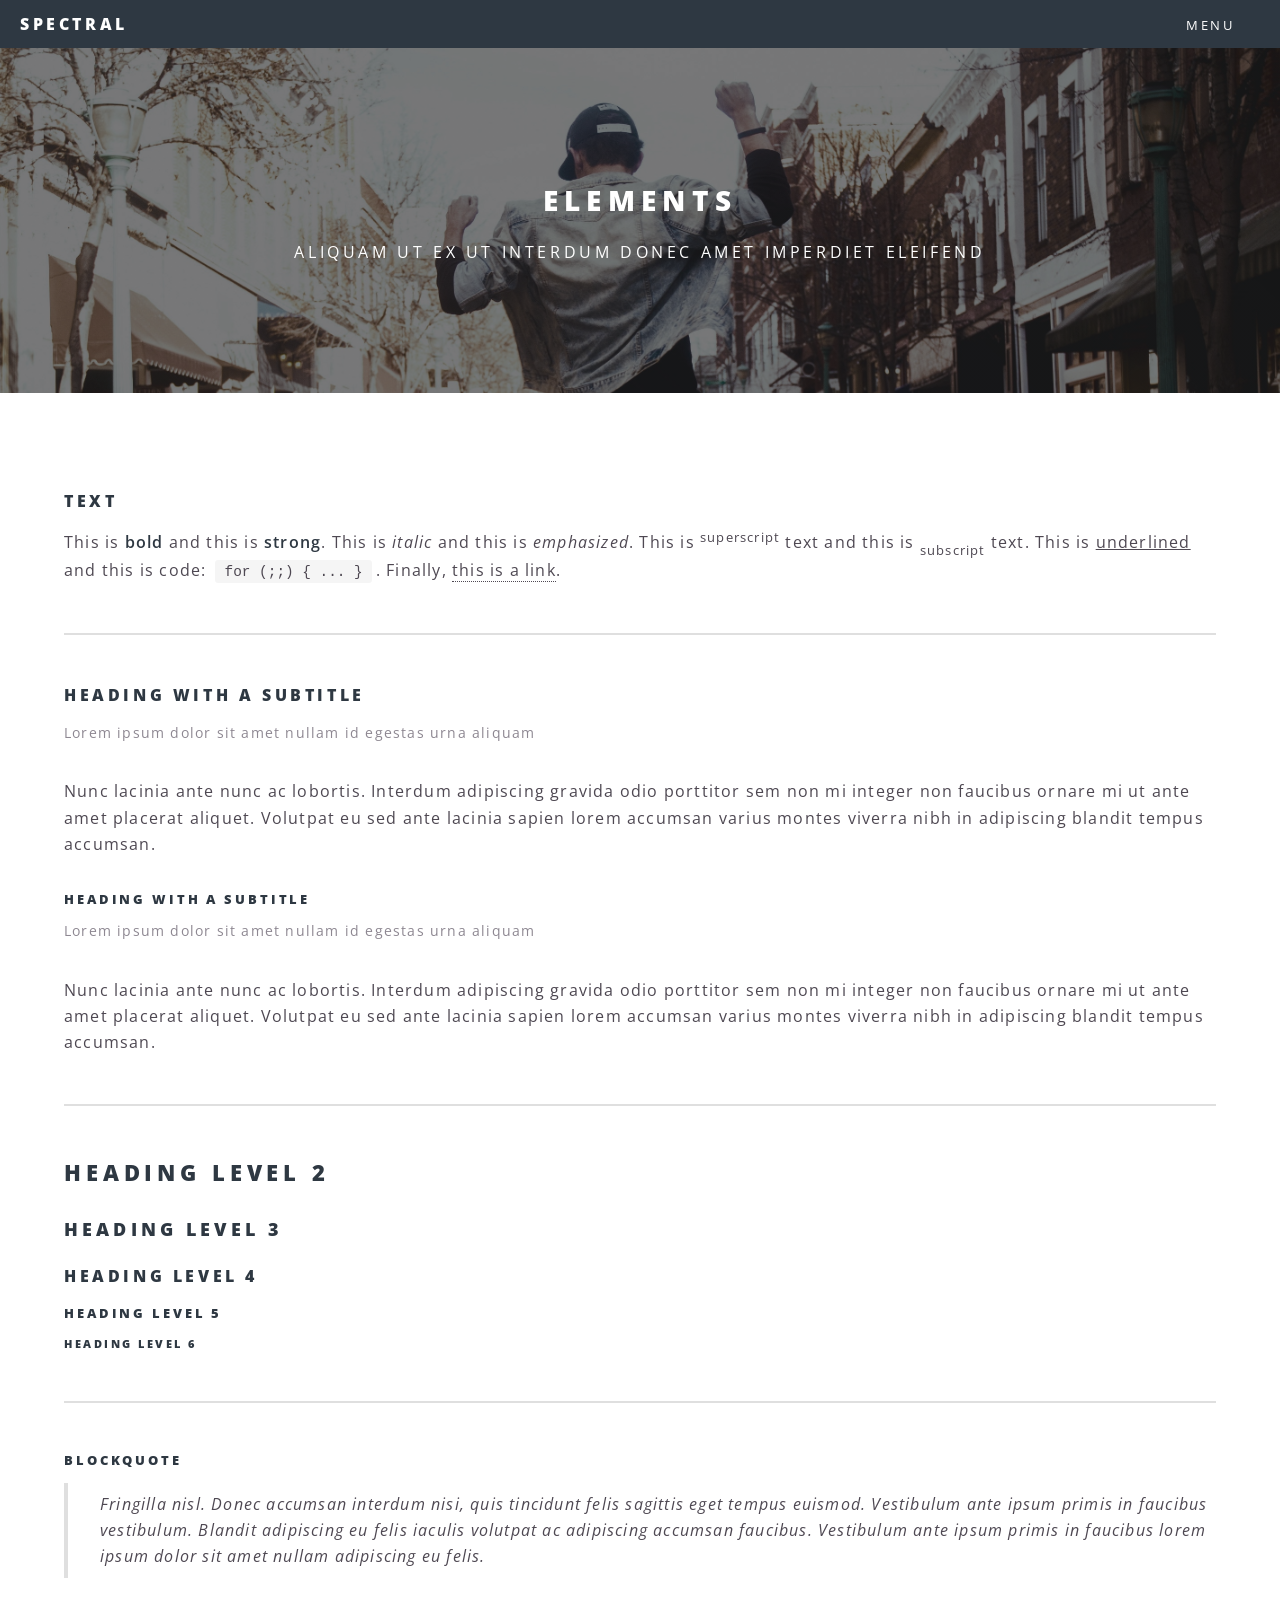
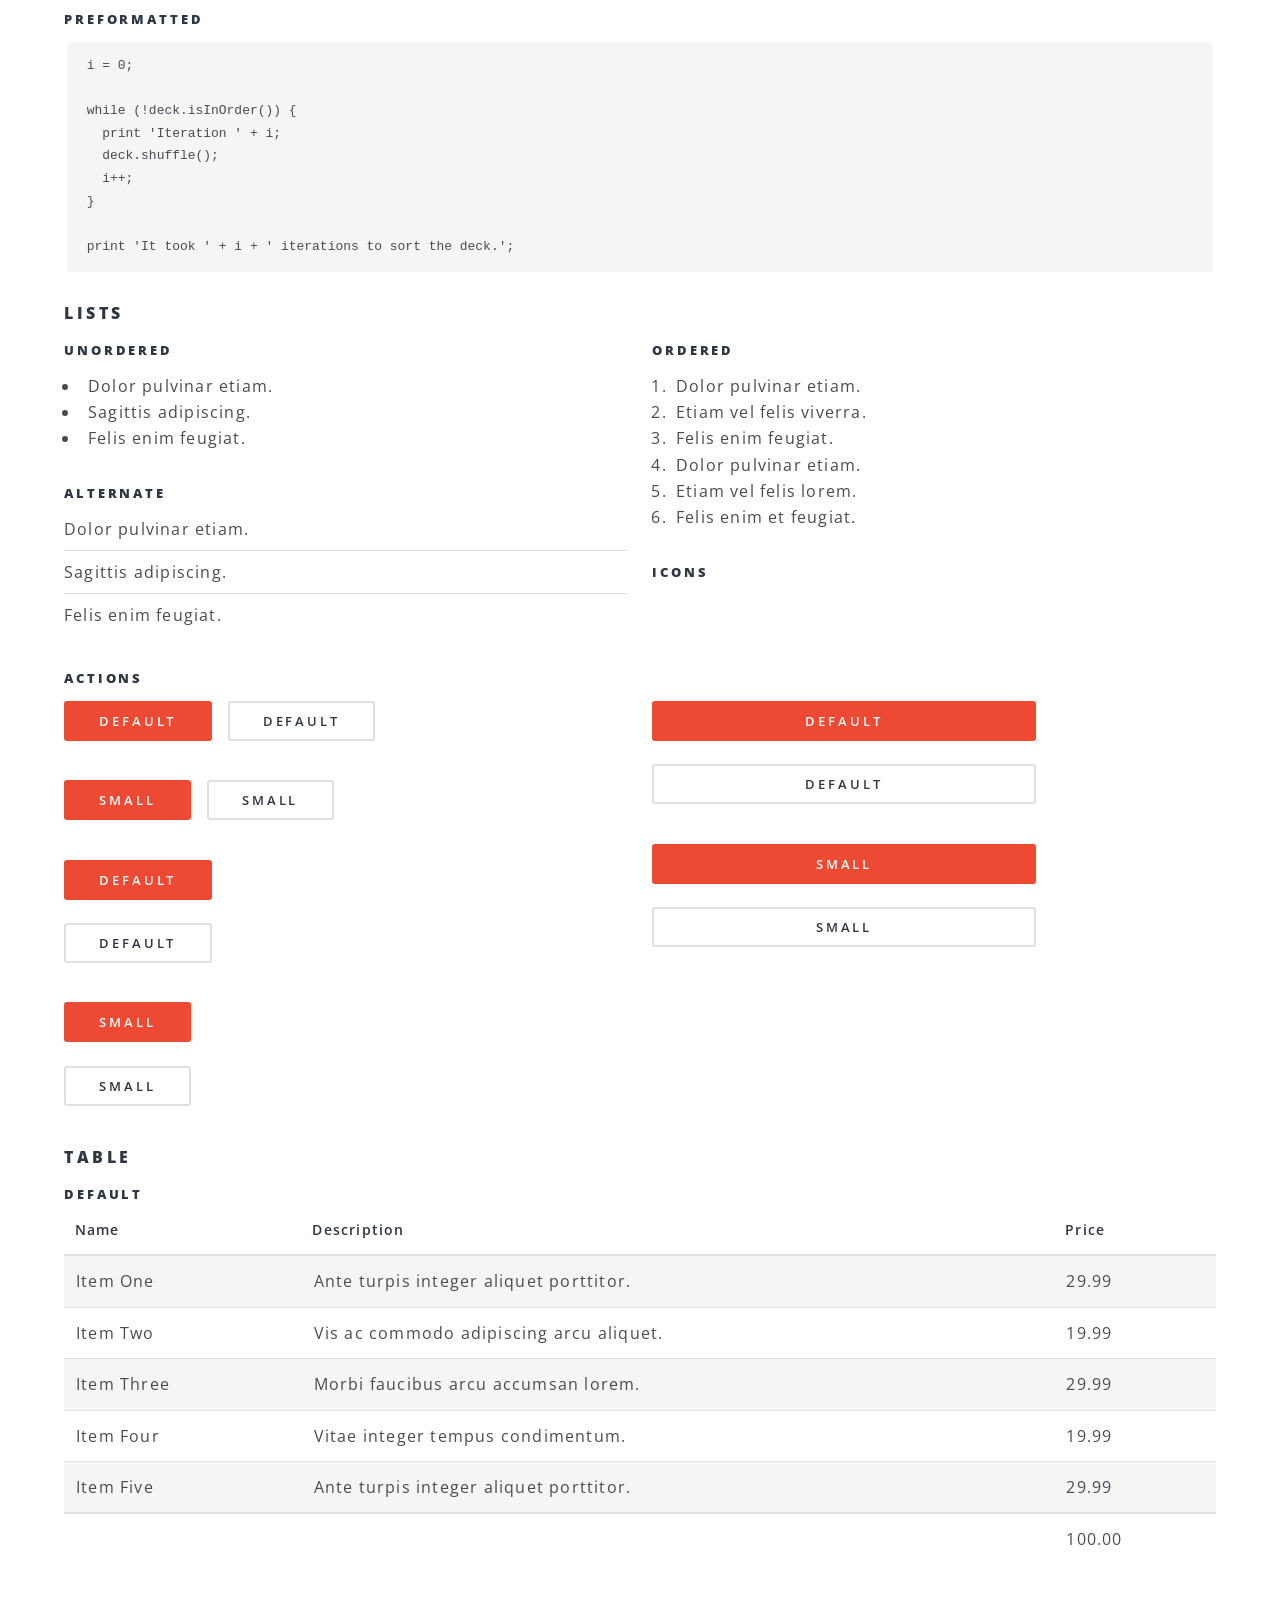
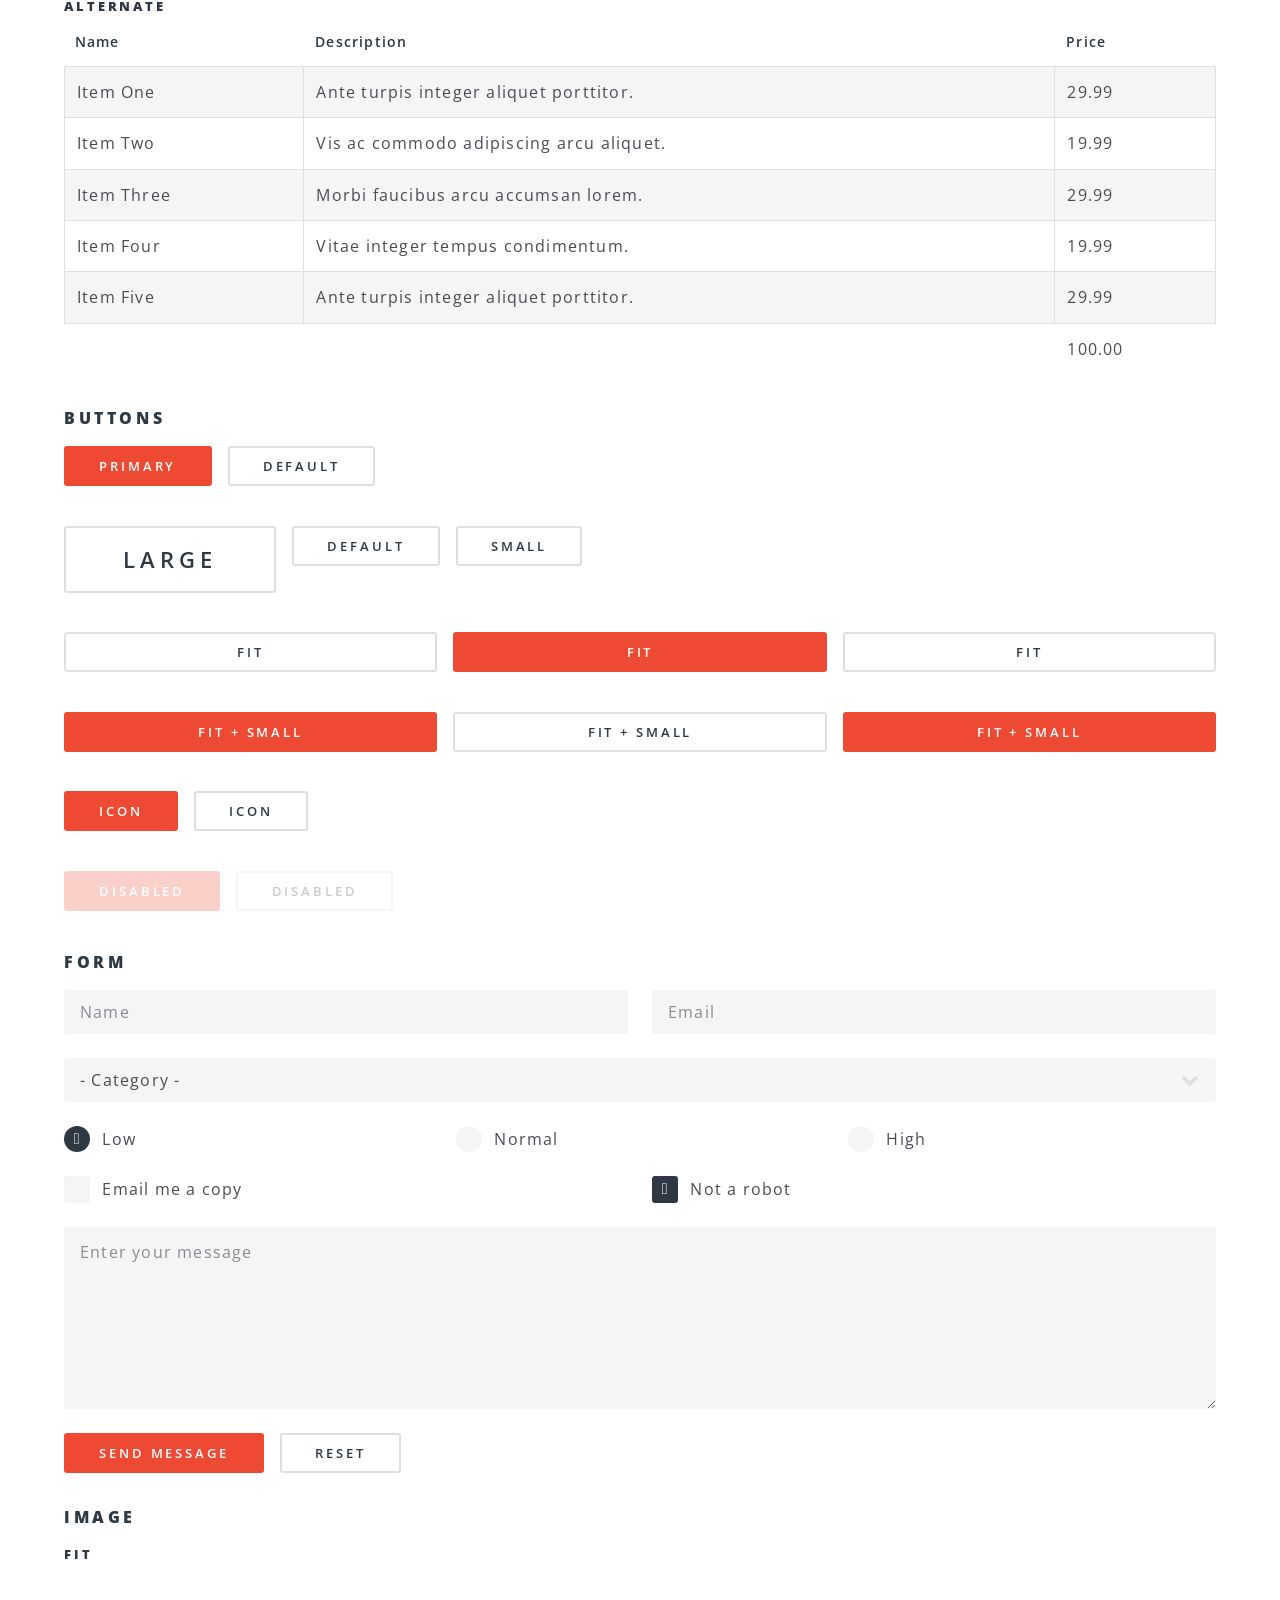
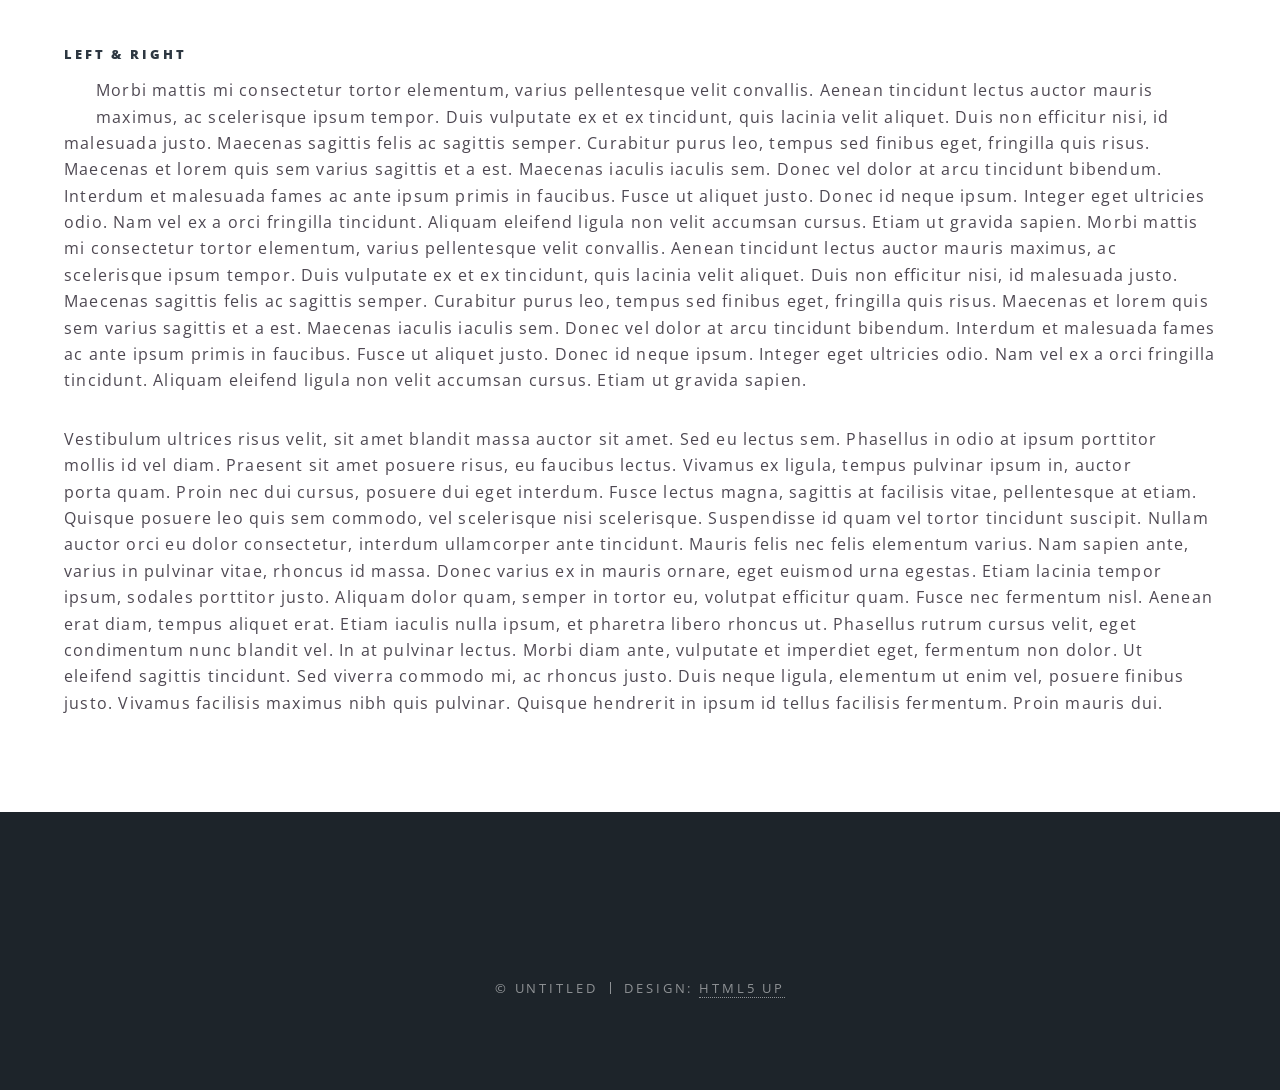
==== elements.html @ 191d78c7 "Initial commit" ====
<!DOCTYPE HTML>
<!--
	Spectral by HTML5 UP
	html5up.net | @ajlkn
	Free for personal and commercial use under the CCA 3.0 license (html5up.net/license)
-->
<html>
	<head>
		<title>Elements - Spectral by HTML5 UP</title>
		<meta charset="utf-8" />
		<meta name="viewport" content="width=device-width, initial-scale=1, user-scalable=no" />
		<link rel="stylesheet" href="assets/css/main.css" />
		<noscript><link rel="stylesheet" href="assets/css/noscript.css" /></noscript>
	</head>
	<body class="is-preload">

		<!-- Page Wrapper -->
			<div id="page-wrapper">

				<!-- Header -->
					<header id="header">
						<h1><a href="index.html">Spectral</a></h1>
						<nav id="nav">
							<ul>
								<li class="special">
									<a href="#menu" class="menuToggle"><span>Menu</span></a>
									<div id="menu">
										<ul>
											<li><a href="index.html">Home</a></li>
											<li><a href="generic.html">Generic</a></li>
											<li><a href="elements.html">Elements</a></li>
											<li><a href="#">Sign Up</a></li>
											<li><a href="#">Log In</a></li>
										</ul>
									</div>
								</li>
							</ul>
						</nav>
					</header>

				<!-- Main -->
					<article id="main">
						<header>
							<h2>Elements</h2>
							<p>Aliquam ut ex ut interdum donec amet imperdiet eleifend</p>
						</header>
						<section class="wrapper style5">
							<div class="inner">

								<section>
									<h4>Text</h4>
									<p>This is <b>bold</b> and this is <strong>strong</strong>. This is <i>italic</i> and this is <em>emphasized</em>.
									This is <sup>superscript</sup> text and this is <sub>subscript</sub> text.
									This is <u>underlined</u> and this is code: <code>for (;;) { ... }</code>. Finally, <a href="#">this is a link</a>.</p>
									<hr />
									<header>
										<h4>Heading with a Subtitle</h4>
										<p>Lorem ipsum dolor sit amet nullam id egestas urna aliquam</p>
									</header>
									<p>Nunc lacinia ante nunc ac lobortis. Interdum adipiscing gravida odio porttitor sem non mi integer non faucibus ornare mi ut ante amet placerat aliquet. Volutpat eu sed ante lacinia sapien lorem accumsan varius montes viverra nibh in adipiscing blandit tempus accumsan.</p>
									<header>
										<h5>Heading with a Subtitle</h5>
										<p>Lorem ipsum dolor sit amet nullam id egestas urna aliquam</p>
									</header>
									<p>Nunc lacinia ante nunc ac lobortis. Interdum adipiscing gravida odio porttitor sem non mi integer non faucibus ornare mi ut ante amet placerat aliquet. Volutpat eu sed ante lacinia sapien lorem accumsan varius montes viverra nibh in adipiscing blandit tempus accumsan.</p>
									<hr />
									<h2>Heading Level 2</h2>
									<h3>Heading Level 3</h3>
									<h4>Heading Level 4</h4>
									<h5>Heading Level 5</h5>
									<h6>Heading Level 6</h6>
									<hr />
									<h5>Blockquote</h5>
									<blockquote>Fringilla nisl. Donec accumsan interdum nisi, quis tincidunt felis sagittis eget tempus euismod. Vestibulum ante ipsum primis in faucibus vestibulum. Blandit adipiscing eu felis iaculis volutpat ac adipiscing accumsan faucibus. Vestibulum ante ipsum primis in faucibus lorem ipsum dolor sit amet nullam adipiscing eu felis.</blockquote>
									<h5>Preformatted</h5>
									<pre><code>i = 0;

while (!deck.isInOrder()) {
  print 'Iteration ' + i;
  deck.shuffle();
  i++;
}

print 'It took ' + i + ' iterations to sort the deck.';</code></pre>
								</section>

								<section>
									<h4>Lists</h4>
									<div class="row">
										<div class="col-6 col-12-medium">
											<h5>Unordered</h5>
											<ul>
												<li>Dolor pulvinar etiam.</li>
												<li>Sagittis adipiscing.</li>
												<li>Felis enim feugiat.</li>
											</ul>
											<h5>Alternate</h5>
											<ul class="alt">
												<li>Dolor pulvinar etiam.</li>
												<li>Sagittis adipiscing.</li>
												<li>Felis enim feugiat.</li>
											</ul>
										</div>
										<div class="col-6 col-12-medium">
											<h5>Ordered</h5>
											<ol>
												<li>Dolor pulvinar etiam.</li>
												<li>Etiam vel felis viverra.</li>
												<li>Felis enim feugiat.</li>
												<li>Dolor pulvinar etiam.</li>
												<li>Etiam vel felis lorem.</li>
												<li>Felis enim et feugiat.</li>
											</ol>
											<h5>Icons</h5>
											<ul class="icons">
												<li><a href="#" class="icon fa-twitter"><span class="label">Twitter</span></a></li>
												<li><a href="#" class="icon fa-facebook"><span class="label">Facebook</span></a></li>
												<li><a href="#" class="icon fa-instagram"><span class="label">Instagram</span></a></li>
												<li><a href="#" class="icon fa-github"><span class="label">Github</span></a></li>
											</ul>
										</div>
									</div>
									<h5>Actions</h5>
									<div class="row">
										<div class="col-6 col-12-medium">
											<ul class="actions">
												<li><a href="#" class="button primary">Default</a></li>
												<li><a href="#" class="button">Default</a></li>
											</ul>
											<ul class="actions small">
												<li><a href="#" class="button primary small">Small</a></li>
												<li><a href="#" class="button small">Small</a></li>
											</ul>
											<ul class="actions stacked">
												<li><a href="#" class="button primary">Default</a></li>
												<li><a href="#" class="button">Default</a></li>
											</ul>
											<ul class="actions stacked">
												<li><a href="#" class="button primary small">Small</a></li>
												<li><a href="#" class="button small">Small</a></li>
											</ul>
										</div>
										<div class="col-6 col-12-medium">
											<ul class="actions stacked">
												<li><a href="#" class="button primary fit">Default</a></li>
												<li><a href="#" class="button fit">Default</a></li>
											</ul>
											<ul class="actions stacked">
												<li><a href="#" class="button primary small fit">Small</a></li>
												<li><a href="#" class="button small fit">Small</a></li>
											</ul>
										</div>
									</div>
								</section>

								<section>
									<h4>Table</h4>
									<h5>Default</h5>
									<div class="table-wrapper">
										<table>
											<thead>
												<tr>
													<th>Name</th>
													<th>Description</th>
													<th>Price</th>
												</tr>
											</thead>
											<tbody>
												<tr>
													<td>Item One</td>
													<td>Ante turpis integer aliquet porttitor.</td>
													<td>29.99</td>
												</tr>
												<tr>
													<td>Item Two</td>
													<td>Vis ac commodo adipiscing arcu aliquet.</td>
													<td>19.99</td>
												</tr>
												<tr>
													<td>Item Three</td>
													<td> Morbi faucibus arcu accumsan lorem.</td>
													<td>29.99</td>
												</tr>
												<tr>
													<td>Item Four</td>
													<td>Vitae integer tempus condimentum.</td>
													<td>19.99</td>
												</tr>
												<tr>
													<td>Item Five</td>
													<td>Ante turpis integer aliquet porttitor.</td>
													<td>29.99</td>
												</tr>
											</tbody>
											<tfoot>
												<tr>
													<td colspan="2"></td>
													<td>100.00</td>
												</tr>
											</tfoot>
										</table>
									</div>

									<h5>Alternate</h5>
									<div class="table-wrapper">
										<table class="alt">
											<thead>
												<tr>
													<th>Name</th>
													<th>Description</th>
													<th>Price</th>
												</tr>
											</thead>
											<tbody>
												<tr>
													<td>Item One</td>
													<td>Ante turpis integer aliquet porttitor.</td>
													<td>29.99</td>
												</tr>
												<tr>
													<td>Item Two</td>
													<td>Vis ac commodo adipiscing arcu aliquet.</td>
													<td>19.99</td>
												</tr>
												<tr>
													<td>Item Three</td>
													<td> Morbi faucibus arcu accumsan lorem.</td>
													<td>29.99</td>
												</tr>
												<tr>
													<td>Item Four</td>
													<td>Vitae integer tempus condimentum.</td>
													<td>19.99</td>
												</tr>
												<tr>
													<td>Item Five</td>
													<td>Ante turpis integer aliquet porttitor.</td>
													<td>29.99</td>
												</tr>
											</tbody>
											<tfoot>
												<tr>
													<td colspan="2"></td>
													<td>100.00</td>
												</tr>
											</tfoot>
										</table>
									</div>
								</section>

								<section>
									<h4>Buttons</h4>
									<ul class="actions">
										<li><a href="#" class="button primary">Primary</a></li>
										<li><a href="#" class="button">Default</a></li>
									</ul>
									<ul class="actions">
										<li><a href="#" class="button large">Large</a></li>
										<li><a href="#" class="button">Default</a></li>
										<li><a href="#" class="button small">Small</a></li>
									</ul>
									<ul class="actions fit">
										<li><a href="#" class="button fit">Fit</a></li>
										<li><a href="#" class="button primary fit">Fit</a></li>
										<li><a href="#" class="button fit">Fit</a></li>
									</ul>
									<ul class="actions fit small">
										<li><a href="#" class="button primary fit small">Fit + Small</a></li>
										<li><a href="#" class="button fit small">Fit + Small</a></li>
										<li><a href="#" class="button primary fit small">Fit + Small</a></li>
									</ul>
									<ul class="actions">
										<li><a href="#" class="button primary icon fa-download">Icon</a></li>
										<li><a href="#" class="button icon fa-download">Icon</a></li>
									</ul>
									<ul class="actions">
										<li><span class="button primary disabled">Disabled</span></li>
										<li><span class="button disabled">Disabled</span></li>
									</ul>
								</section>

								<section>
									<h4>Form</h4>
									<form method="post" action="#">
										<div class="row gtr-uniform">
											<div class="col-6 col-12-xsmall">
												<input type="text" name="demo-name" id="demo-name" value="" placeholder="Name" />
											</div>
											<div class="col-6 col-12-xsmall">
												<input type="email" name="demo-email" id="demo-email" value="" placeholder="Email" />
											</div>
											<div class="col-12">
												<select name="demo-category" id="demo-category">
													<option value="">- Category -</option>
													<option value="1">Manufacturing</option>
													<option value="1">Shipping</option>
													<option value="1">Administration</option>
													<option value="1">Human Resources</option>
												</select>
											</div>
											<div class="col-4 col-12-small">
												<input type="radio" id="demo-priority-low" name="demo-priority" checked>
												<label for="demo-priority-low">Low</label>
											</div>
											<div class="col-4 col-12-small">
												<input type="radio" id="demo-priority-normal" name="demo-priority">
												<label for="demo-priority-normal">Normal</label>
											</div>
											<div class="col-4 col-12-small">
												<input type="radio" id="demo-priority-high" name="demo-priority">
												<label for="demo-priority-high">High</label>
											</div>
											<div class="col-6 col-12-small">
												<input type="checkbox" id="demo-copy" name="demo-copy">
												<label for="demo-copy">Email me a copy</label>
											</div>
											<div class="col-6 col-12-small">
												<input type="checkbox" id="demo-human" name="demo-human" checked>
												<label for="demo-human">Not a robot</label>
											</div>
											<div class="col-12">
												<textarea name="demo-message" id="demo-message" placeholder="Enter your message" rows="6"></textarea>
											</div>
											<div class="col-12">
												<ul class="actions">
													<li><input type="submit" value="Send Message" class="primary" /></li>
													<li><input type="reset" value="Reset" /></li>
												</ul>
											</div>
										</div>
									</form>
								</section>

								<section>
									<h4>Image</h4>
									<h5>Fit</h5>
									<div class="box alt">
										<div class="row gtr-50 gtr-uniform">
											<div class="col-12"><span class="image fit"><img src="images/banner.jpg" alt="" /></span></div>
											<div class="col-4"><span class="image fit"><img src="images/pic01.jpg" alt="" /></span></div>
											<div class="col-4"><span class="image fit"><img src="images/pic02.jpg" alt="" /></span></div>
											<div class="col-4"><span class="image fit"><img src="images/pic03.jpg" alt="" /></span></div>
											<div class="col-4"><span class="image fit"><img src="images/pic03.jpg" alt="" /></span></div>
											<div class="col-4"><span class="image fit"><img src="images/pic02.jpg" alt="" /></span></div>
											<div class="col-4"><span class="image fit"><img src="images/pic01.jpg" alt="" /></span></div>
											<div class="col-4"><span class="image fit"><img src="images/pic02.jpg" alt="" /></span></div>
											<div class="col-4"><span class="image fit"><img src="images/pic01.jpg" alt="" /></span></div>
											<div class="col-4"><span class="image fit"><img src="images/pic03.jpg" alt="" /></span></div>
										</div>
									</div>
									<h5>Left &amp; Right</h5>
									<p><span class="image left"><img src="images/pic04.jpg" alt="" /></span>Morbi mattis mi consectetur tortor elementum, varius pellentesque velit convallis. Aenean tincidunt lectus auctor mauris maximus, ac scelerisque ipsum tempor. Duis vulputate ex et ex tincidunt, quis lacinia velit aliquet. Duis non efficitur nisi, id malesuada justo. Maecenas sagittis felis ac sagittis semper. Curabitur purus leo, tempus sed finibus eget, fringilla quis risus. Maecenas et lorem quis sem varius sagittis et a est. Maecenas iaculis iaculis sem. Donec vel dolor at arcu tincidunt bibendum. Interdum et malesuada fames ac ante ipsum primis in faucibus. Fusce ut aliquet justo. Donec id neque ipsum. Integer eget ultricies odio. Nam vel ex a orci fringilla tincidunt. Aliquam eleifend ligula non velit accumsan cursus. Etiam ut gravida sapien. Morbi mattis mi consectetur tortor elementum, varius pellentesque velit convallis. Aenean tincidunt lectus auctor mauris maximus, ac scelerisque ipsum tempor. Duis vulputate ex et ex tincidunt, quis lacinia velit aliquet. Duis non efficitur nisi, id malesuada justo. Maecenas sagittis felis ac sagittis semper. Curabitur purus leo, tempus sed finibus eget, fringilla quis risus. Maecenas et lorem quis sem varius sagittis et a est. Maecenas iaculis iaculis sem. Donec vel dolor at arcu tincidunt bibendum. Interdum et malesuada fames ac ante ipsum primis in faucibus. Fusce ut aliquet justo. Donec id neque ipsum. Integer eget ultricies odio. Nam vel ex a orci fringilla tincidunt. Aliquam eleifend ligula non velit accumsan cursus. Etiam ut gravida sapien.</p>
									<p><span class="image right"><img src="images/pic05.jpg" alt="" /></span>Vestibulum ultrices risus velit, sit amet blandit massa auctor sit amet. Sed eu lectus sem. Phasellus in odio at ipsum porttitor mollis id vel diam. Praesent sit amet posuere risus, eu faucibus lectus. Vivamus ex ligula, tempus pulvinar ipsum in, auctor porta quam. Proin nec dui cursus, posuere dui eget interdum. Fusce lectus magna, sagittis at facilisis vitae, pellentesque at etiam. Quisque posuere leo quis sem commodo, vel scelerisque nisi scelerisque. Suspendisse id quam vel tortor tincidunt suscipit. Nullam auctor orci eu dolor consectetur, interdum ullamcorper ante tincidunt. Mauris felis nec felis elementum varius. Nam sapien ante, varius in pulvinar vitae, rhoncus id massa. Donec varius ex in mauris ornare, eget euismod urna egestas. Etiam lacinia tempor ipsum, sodales porttitor justo. Aliquam dolor quam, semper in tortor eu, volutpat efficitur quam. Fusce nec fermentum nisl. Aenean erat diam, tempus aliquet erat. Etiam iaculis nulla ipsum, et pharetra libero rhoncus ut. Phasellus rutrum cursus velit, eget condimentum nunc blandit vel. In at pulvinar lectus. Morbi diam ante, vulputate et imperdiet eget, fermentum non dolor. Ut eleifend sagittis tincidunt. Sed viverra commodo mi, ac rhoncus justo. Duis neque ligula, elementum ut enim vel, posuere finibus justo. Vivamus facilisis maximus nibh quis pulvinar. Quisque hendrerit in ipsum id tellus facilisis fermentum. Proin mauris dui.</p>
								</section>

							</div>
						</section>
					</article>

				<!-- Footer -->
					<footer id="footer">
						<ul class="icons">
							<li><a href="#" class="icon fa-twitter"><span class="label">Twitter</span></a></li>
							<li><a href="#" class="icon fa-facebook"><span class="label">Facebook</span></a></li>
							<li><a href="#" class="icon fa-instagram"><span class="label">Instagram</span></a></li>
							<li><a href="#" class="icon fa-dribbble"><span class="label">Dribbble</span></a></li>
							<li><a href="#" class="icon fa-envelope-o"><span class="label">Email</span></a></li>
						</ul>
						<ul class="copyright">
							<li>&copy; Untitled</li><li>Design: <a href="http://html5up.net">HTML5 UP</a></li>
						</ul>
					</footer>

			</div>

		<!-- Scripts -->
			<script src="assets/js/jquery.min.js"></script>
			<script src="assets/js/jquery.scrollex.min.js"></script>
			<script src="assets/js/jquery.scrolly.min.js"></script>
			<script src="assets/js/browser.min.js"></script>
			<script src="assets/js/breakpoints.min.js"></script>
			<script src="assets/js/util.js"></script>
			<script src="assets/js/main.js"></script>

	</body>
</html>
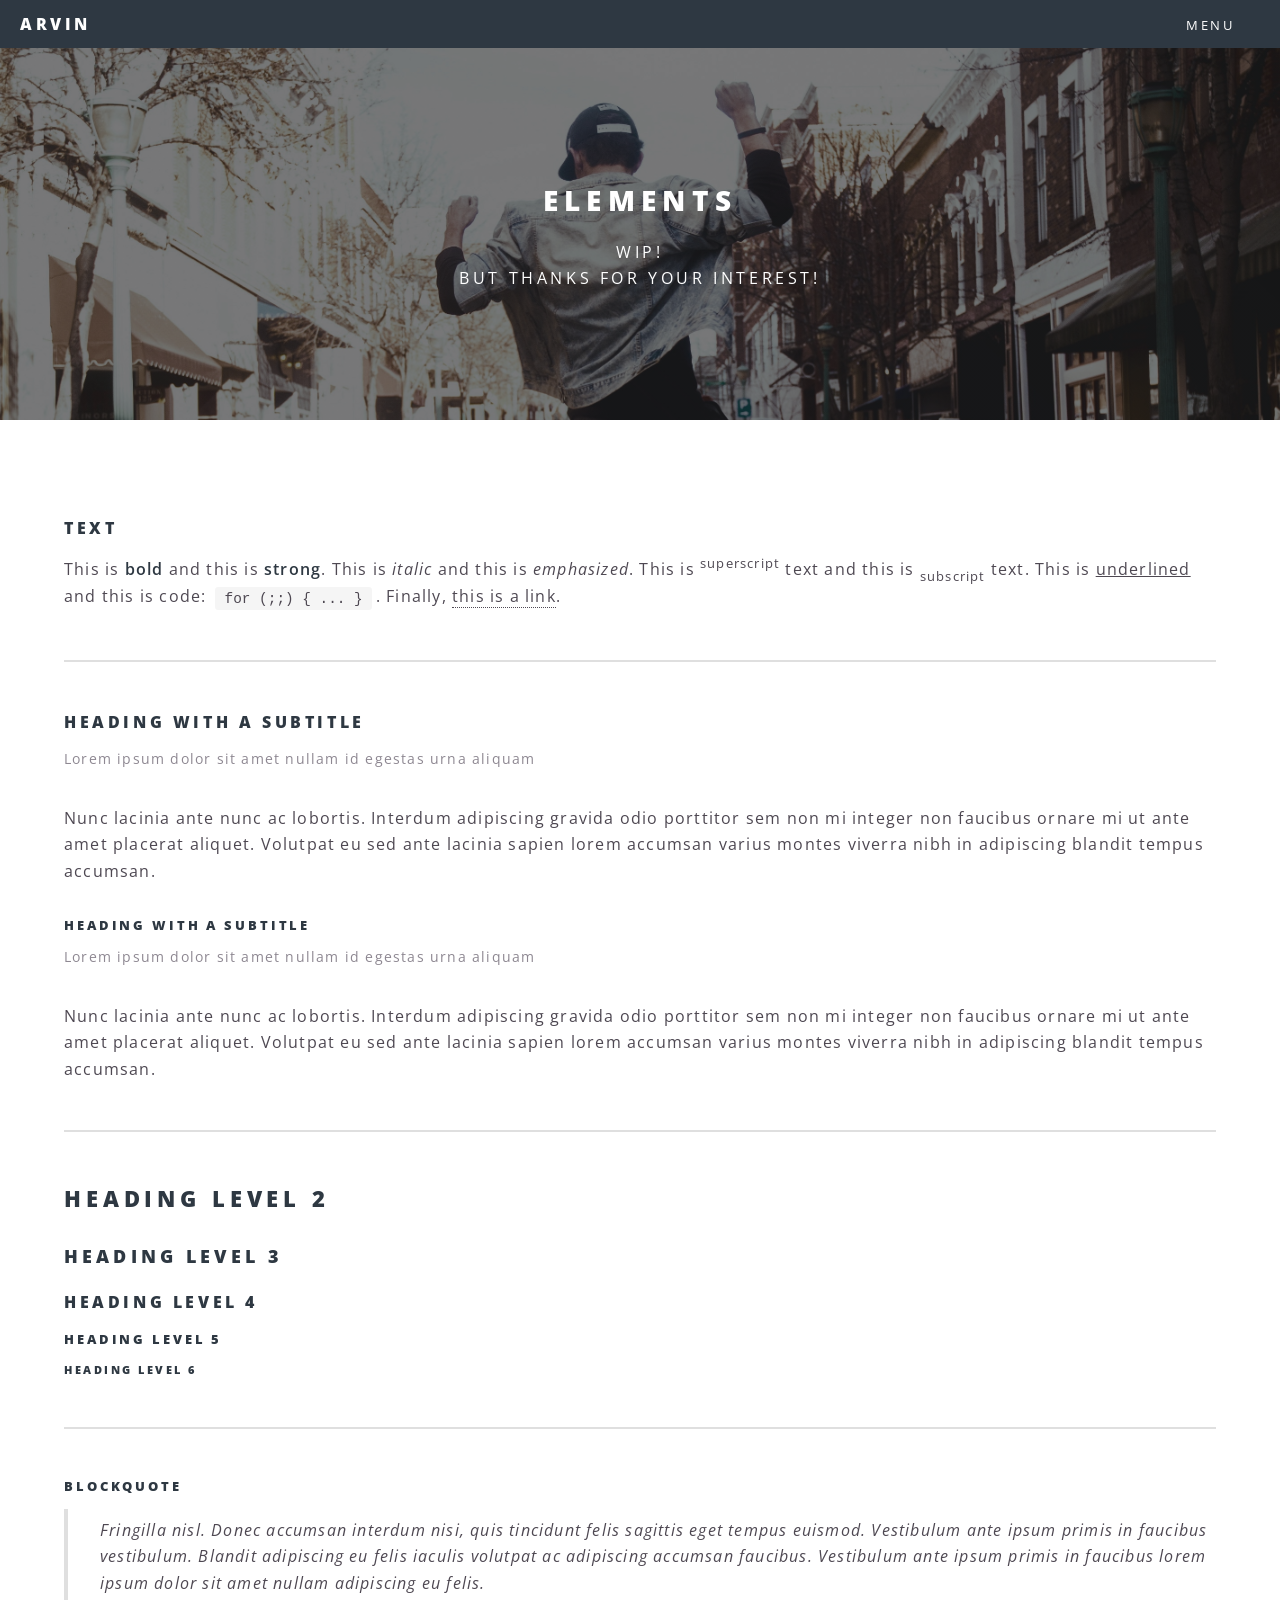
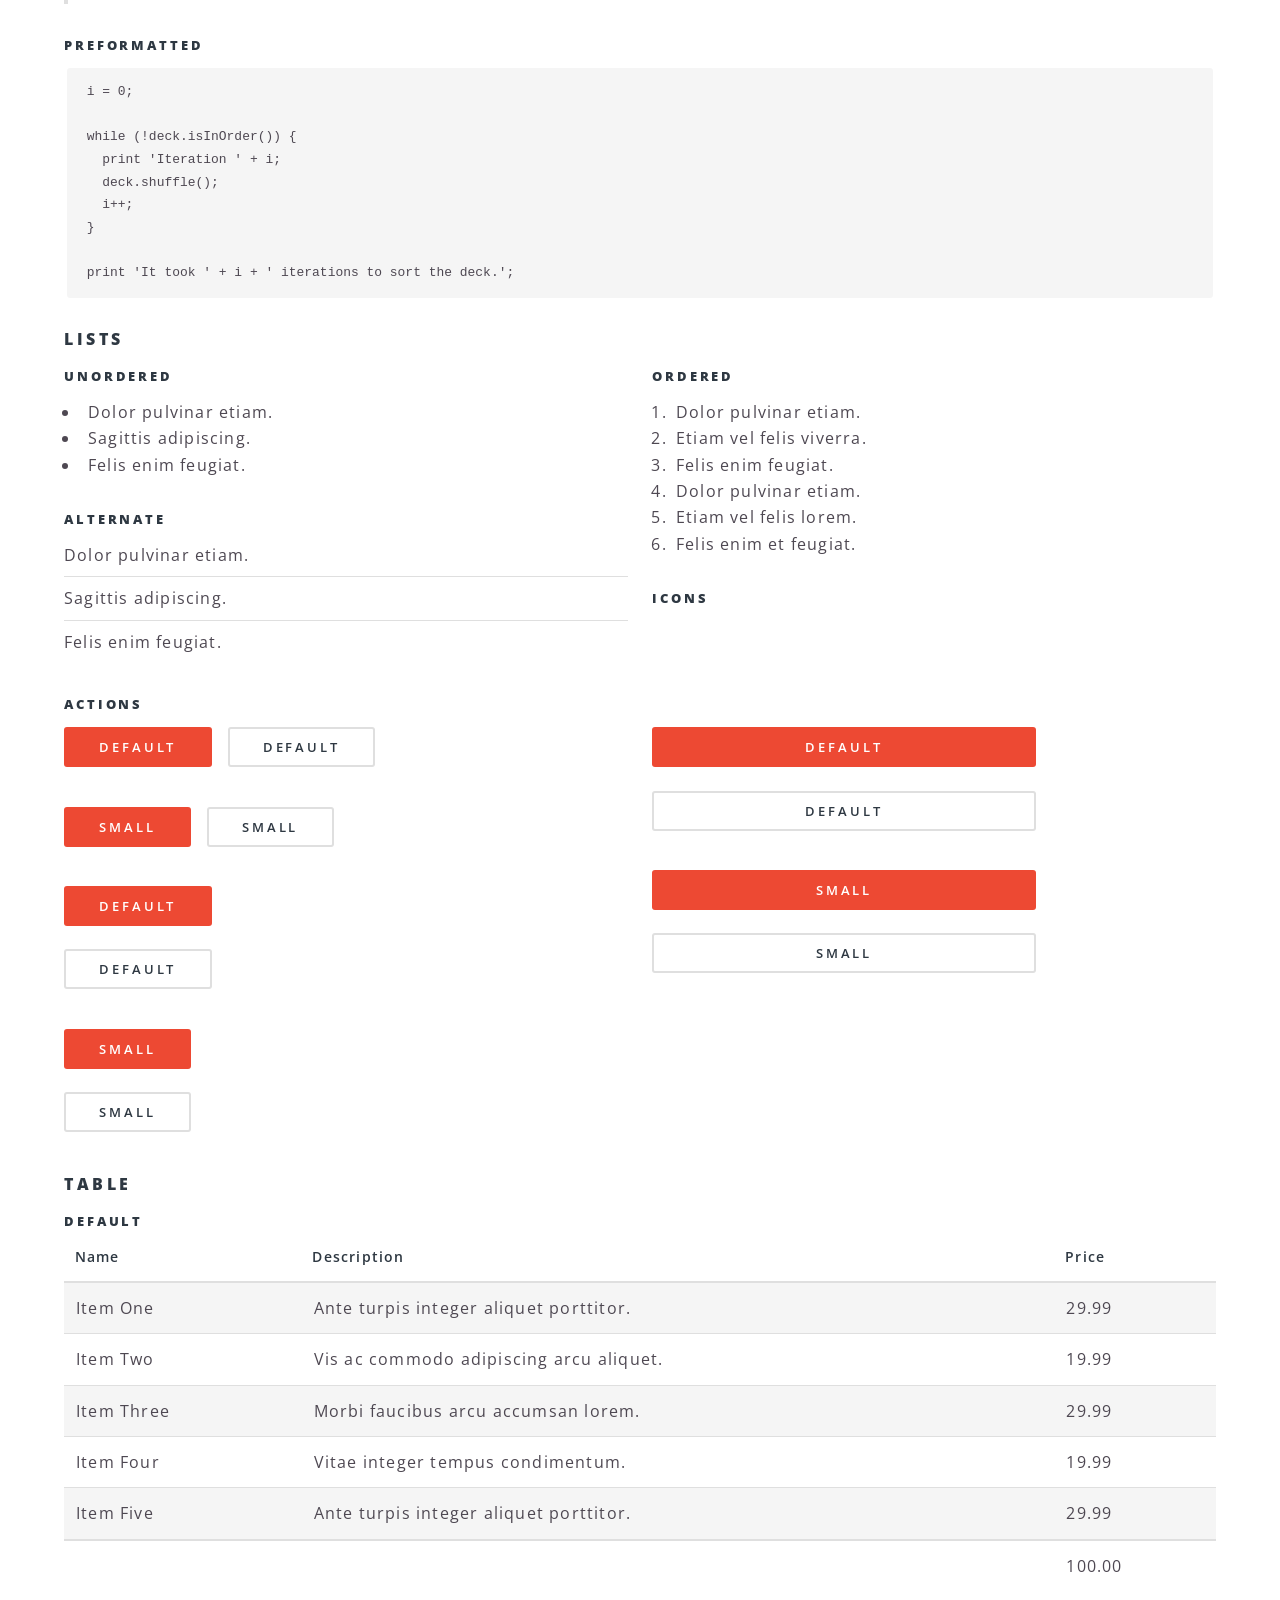
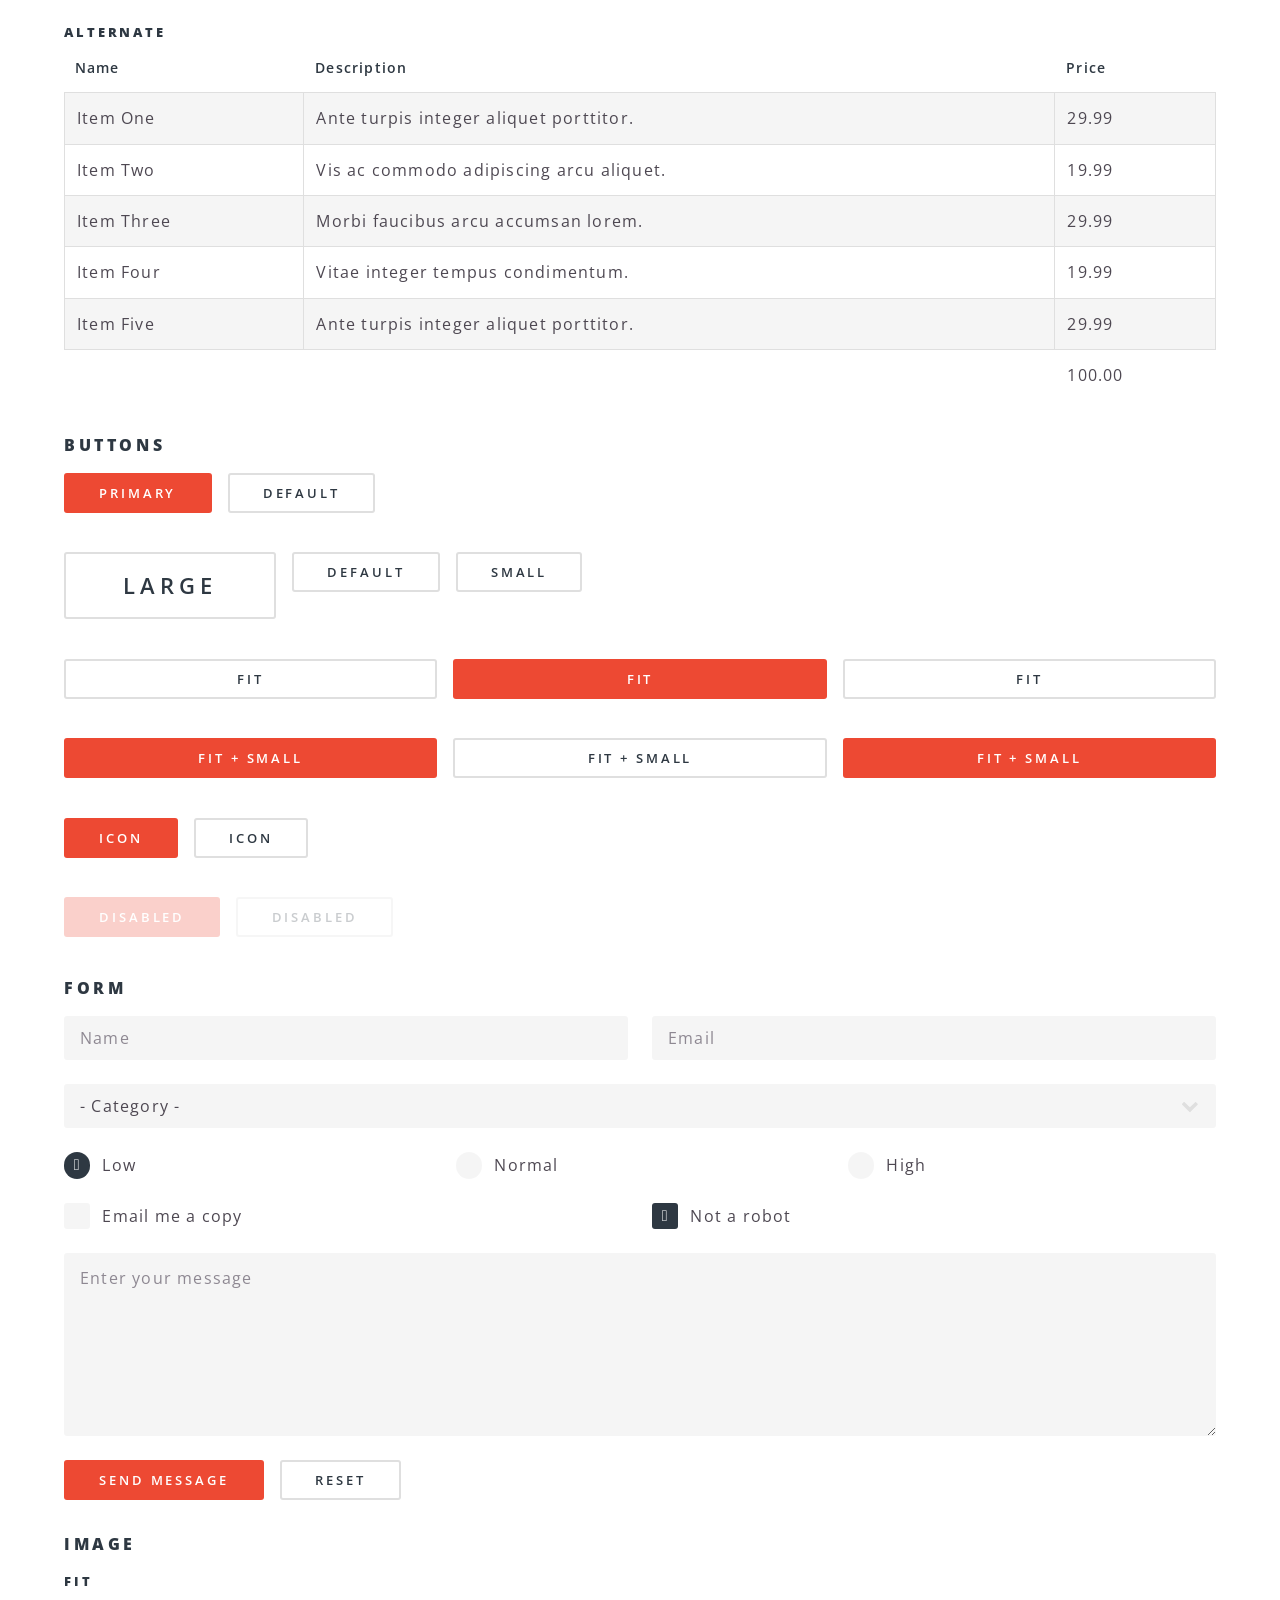
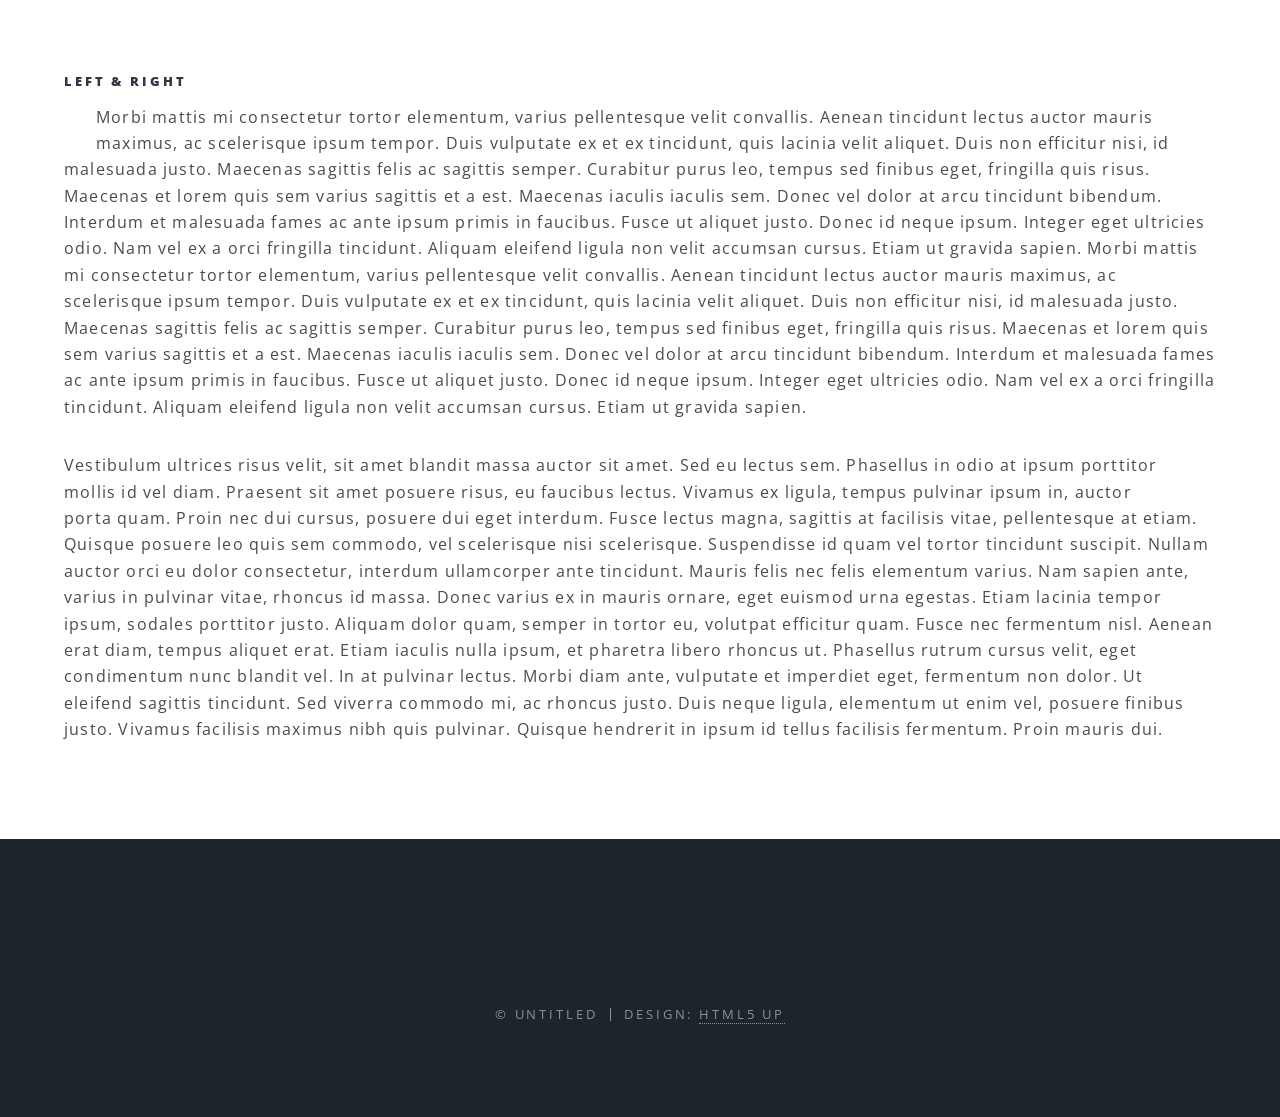
==== commit 745dba7a: "Tweaked menu options, WIP message on other pages" ====
--- a/elements.html
+++ b/elements.html
@@ -19,7 +19,7 @@
 
 				<!-- Header -->
 					<header id="header">
-						<h1><a href="index.html">Spectral</a></h1>
+						<h1><a href="index.html">Arvin</a></h1>
 						<nav id="nav">
 							<ul>
 								<li class="special">
@@ -29,8 +29,8 @@
 											<li><a href="index.html">Home</a></li>
 											<li><a href="generic.html">Generic</a></li>
 											<li><a href="elements.html">Elements</a></li>
-											<li><a href="#">Sign Up</a></li>
-											<li><a href="#">Log In</a></li>
+											<!-- <li><a href="#">Sign Up</a></li>
+											<li><a href="#">Log In</a></li> -->
 										</ul>
 									</div>
 								</li>
@@ -42,7 +42,7 @@
 					<article id="main">
 						<header>
 							<h2>Elements</h2>
-							<p>Aliquam ut ex ut interdum donec amet imperdiet eleifend</p>
+							<p>WIP! <br>But thanks for your interest!</p>
 						</header>
 						<section class="wrapper style5">
 							<div class="inner">
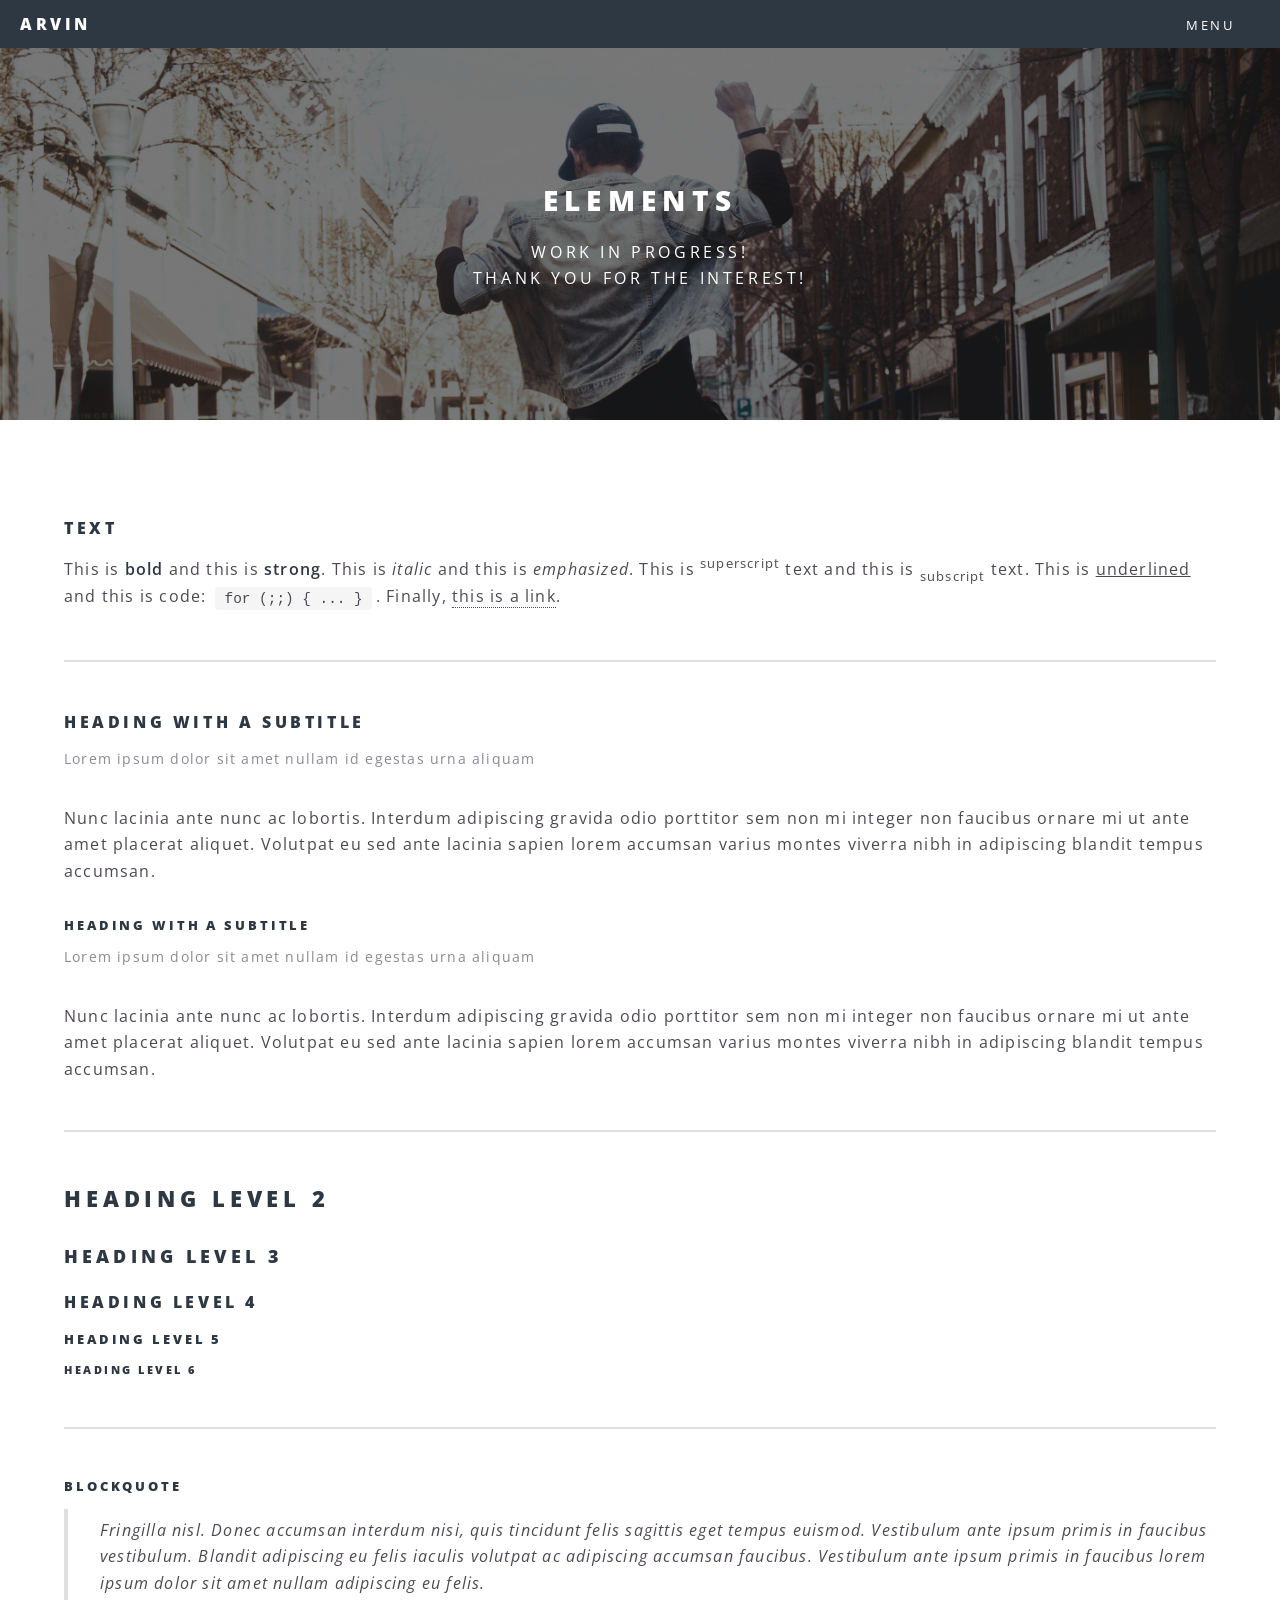
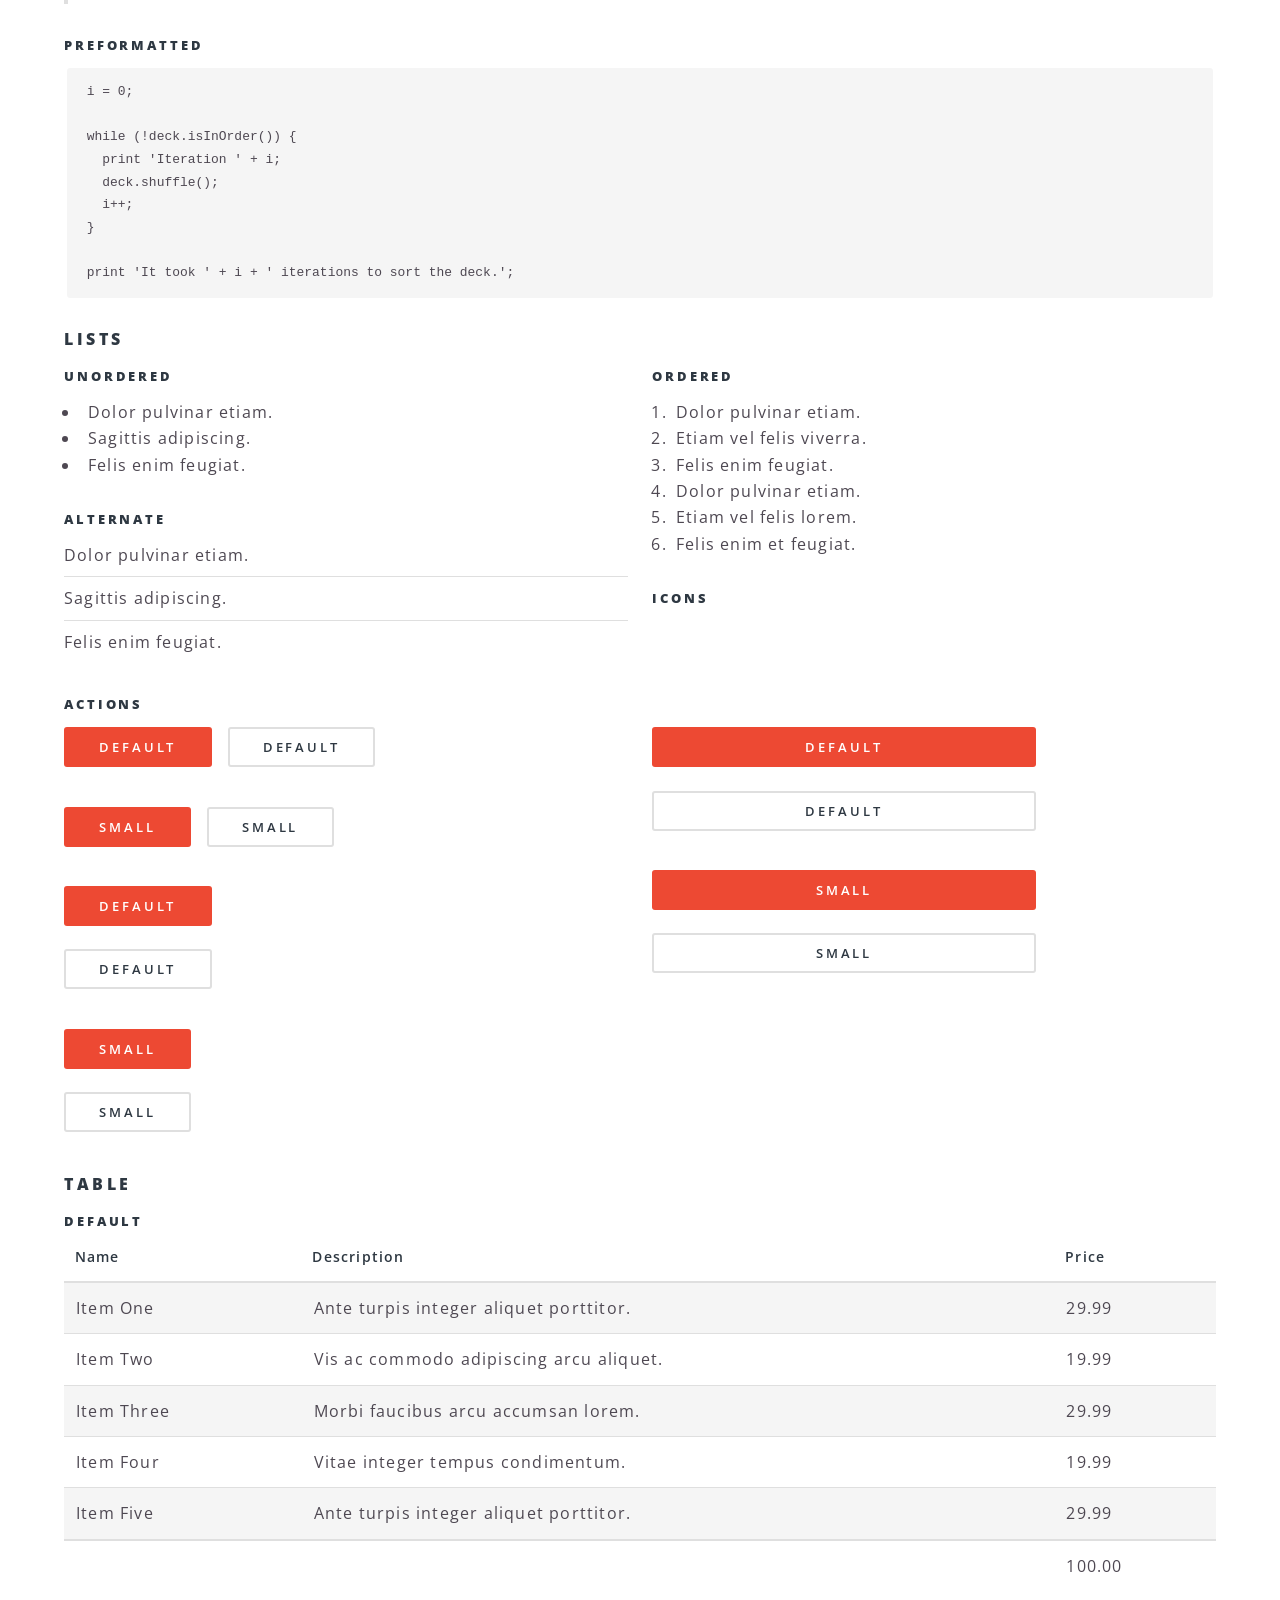
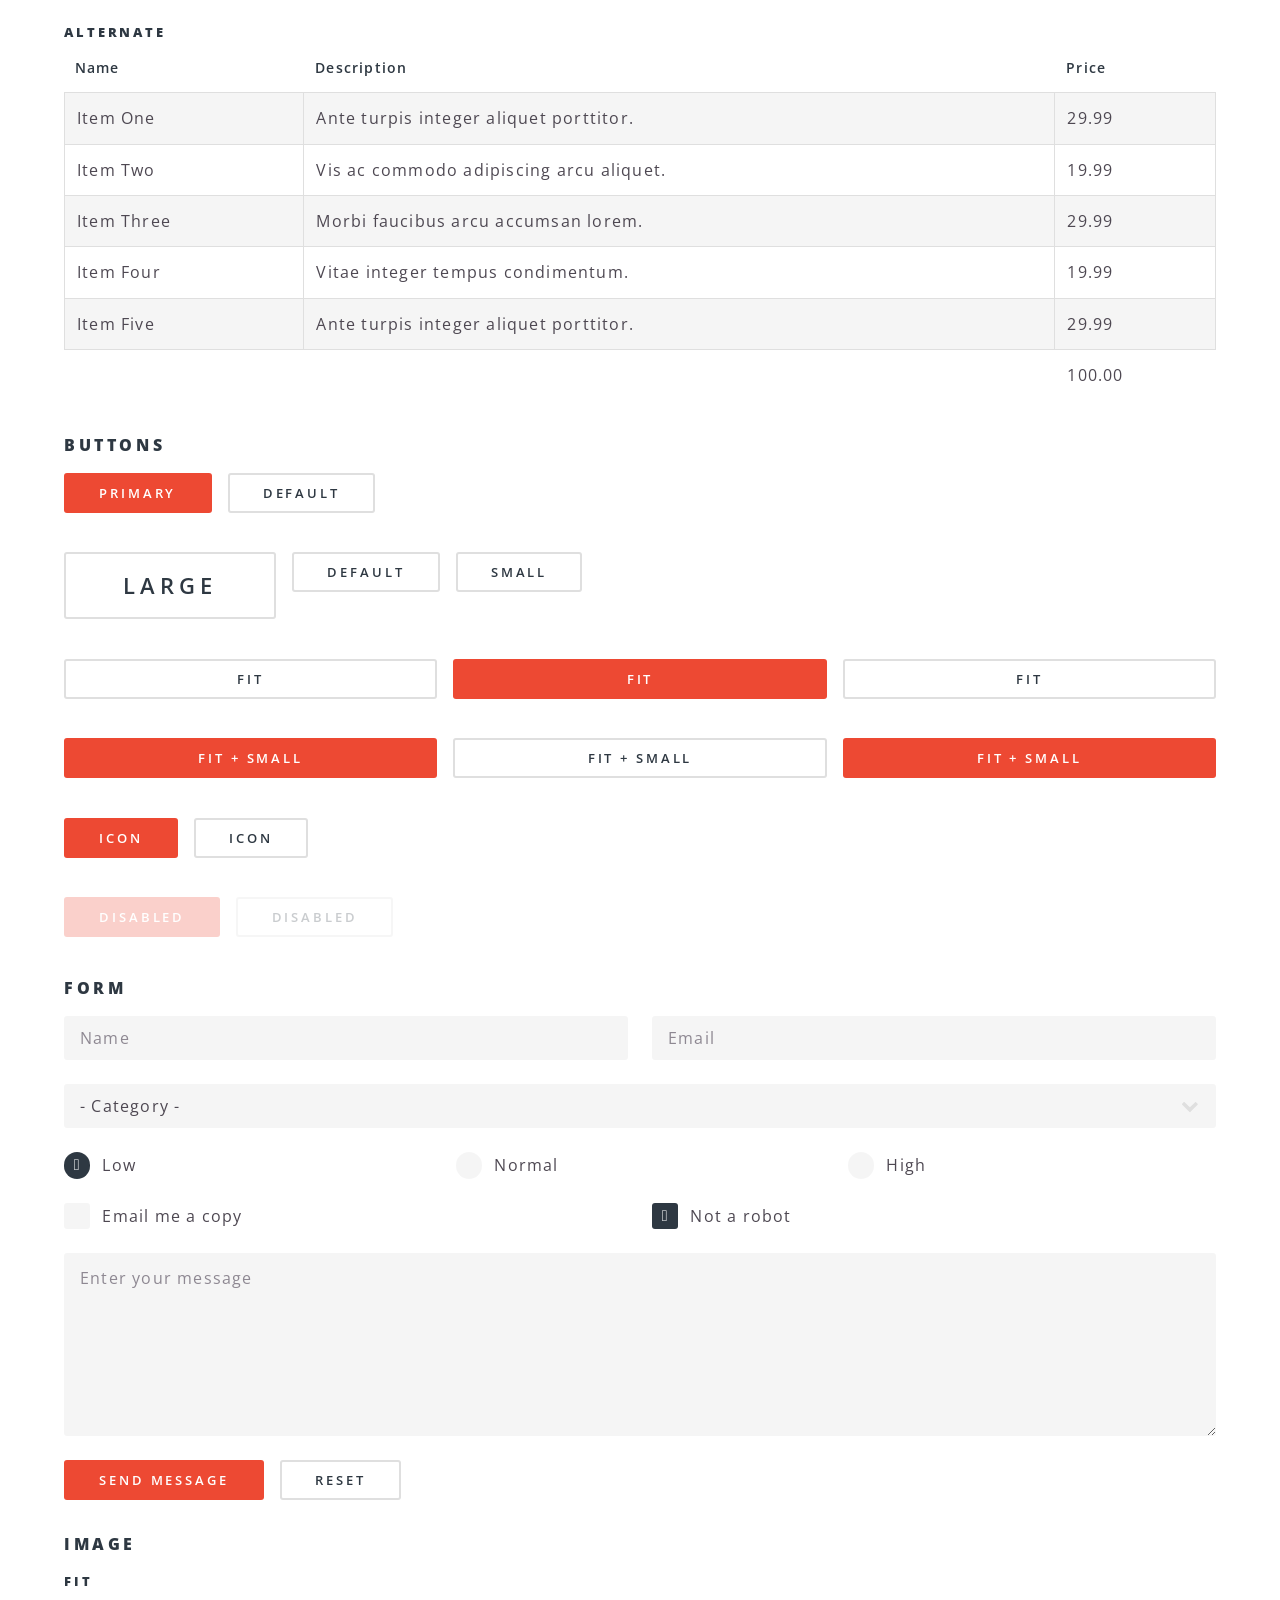
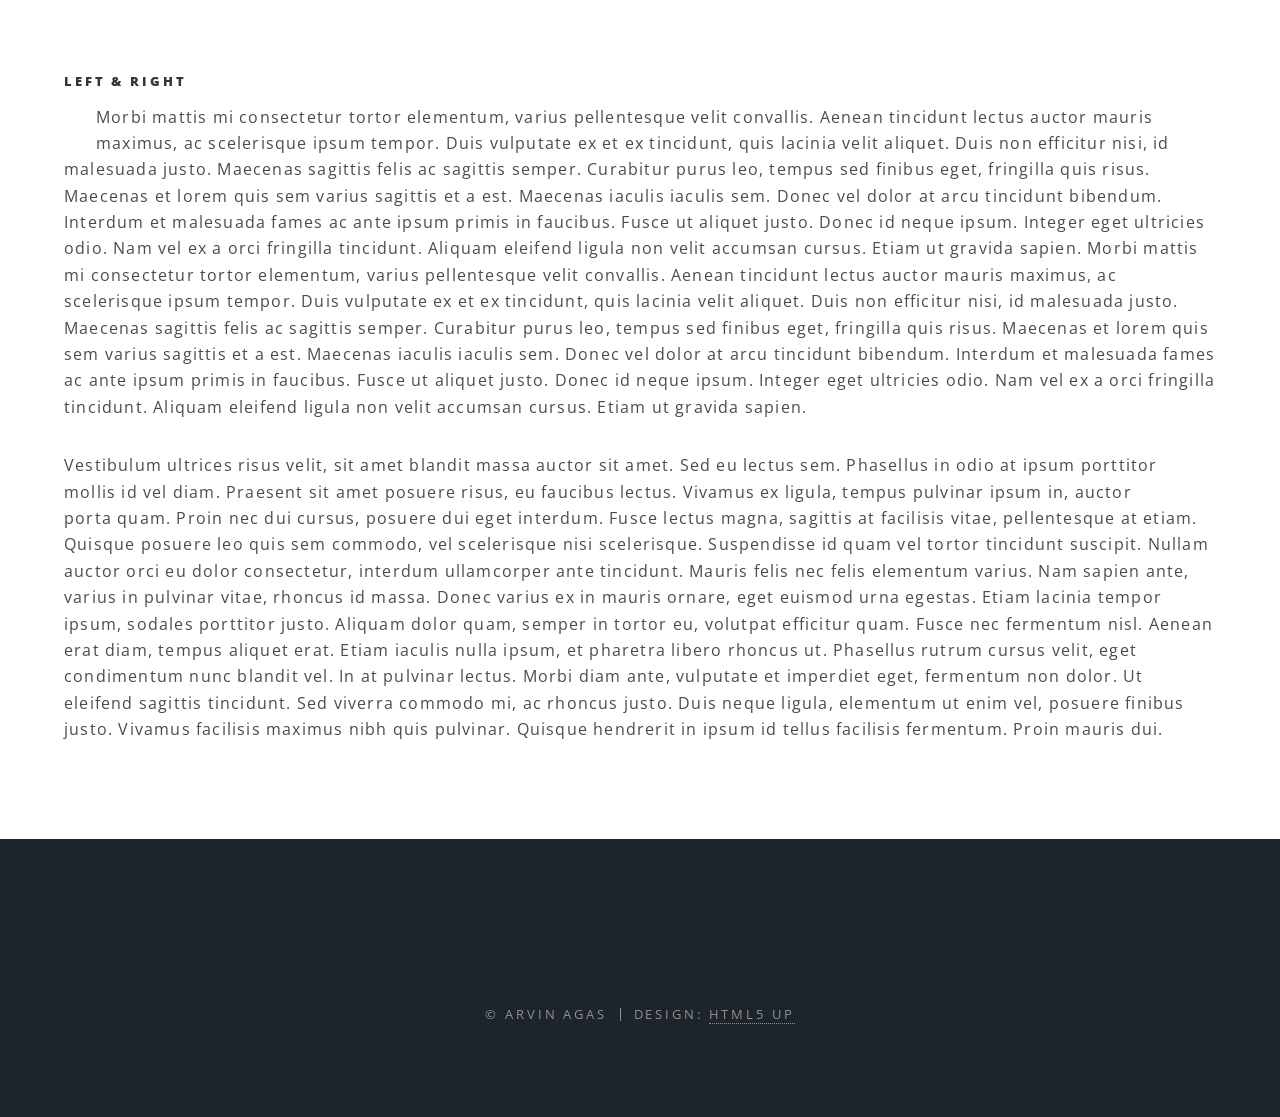
==== commit 8c3710cd: "Small tweaks about me, thank you footer, social media present and tab rename on all pages" ====
--- a/elements.html
+++ b/elements.html
@@ -6,7 +6,7 @@
 -->
 <html>
 	<head>
-		<title>Elements - Spectral by HTML5 UP</title>
+		<title>Portfolio of Arvin Agas</title>
 		<meta charset="utf-8" />
 		<meta name="viewport" content="width=device-width, initial-scale=1, user-scalable=no" />
 		<link rel="stylesheet" href="assets/css/main.css" />
@@ -42,7 +42,7 @@
 					<article id="main">
 						<header>
 							<h2>Elements</h2>
-							<p>WIP! <br>But thanks for your interest!</p>
+							<p>Work In Progress! <br>Thank you for the interest!</p>
 						</header>
 						<section class="wrapper style5">
 							<div class="inner">
@@ -360,14 +360,13 @@
 				<!-- Footer -->
 					<footer id="footer">
 						<ul class="icons">
-							<li><a href="#" class="icon fa-twitter"><span class="label">Twitter</span></a></li>
+							<li><a href="https://twitter.com/arvinsaywhat" class="icon fa-twitter"><span class="label">Twitter</span></a></li>
 							<li><a href="#" class="icon fa-facebook"><span class="label">Facebook</span></a></li>
-							<li><a href="#" class="icon fa-instagram"><span class="label">Instagram</span></a></li>
-							<li><a href="#" class="icon fa-dribbble"><span class="label">Dribbble</span></a></li>
-							<li><a href="#" class="icon fa-envelope-o"><span class="label">Email</span></a></li>
+							<li><a href="https://github.com/arvagas" class="icon fa-github"><span class="label">Github</span></a></li>
+							<li><a href="arvagas@gmail.com" class="icon fa-envelope-o"><span class="label">Email</span></a></li>
 						</ul>
 						<ul class="copyright">
-							<li>&copy; Untitled</li><li>Design: <a href="http://html5up.net">HTML5 UP</a></li>
+							<li>&copy; Arvin Agas</li><li>Design: <a href="http://html5up.net">HTML5 UP</a></li>
 						</ul>
 					</footer>
 
